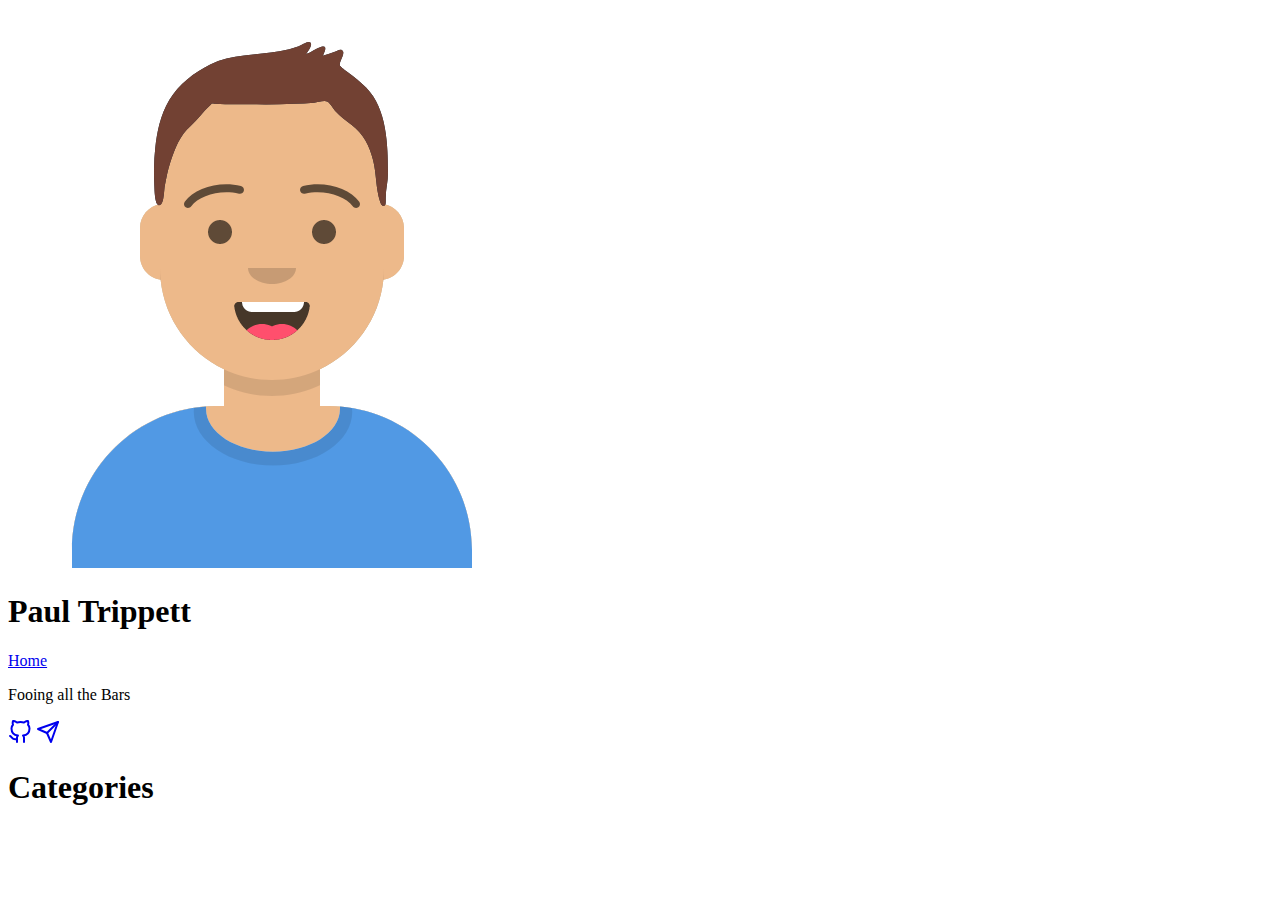
==== categories/index.html @ f8c8dffc "rebuilding site Sun 17 Jan 2021 04:38:12 PM UTC" ====
<!doctype html>
<html lang="en-gb">
  <head>
    <title>Categories // Paul Trippett</title>
    <link rel="shortcut icon" href="/favicon.ico" />
    <meta charset="utf-8" />
    <meta name="viewport" content="width=device-width, initial-scale=1" />
    <meta name="description" content="" />
    <link rel="stylesheet" href="https://www.trippett.org/css/main.min.4ecfaf0fad326fd2372656e8f93c8e08fdf9cc68303b415113906ec014c50acd.css" />
  </head>
  <body>
    <header class="app-header">
      <a href="https://www.trippett.org/"><img class="app-header-avatar" src="/avatar.png" alt="Paul Trippett" /></a>
      <h1>Paul Trippett</h1>
      <nav class="app-header-menu">
          <a class="app-header-menu-item" href="/">Home</a>
      </nav>
      <p>Fooing all the Bars</p>
      <div class="app-header-social">
        
          <a target="_blank" href="https://github.com/ptrippett" rel="noreferrer noopener"><svg xmlns="http://www.w3.org/2000/svg" width="24" height="24" viewBox="0 0 24 24" fill="none" stroke="currentColor" stroke-width="2" stroke-linecap="round" stroke-linejoin="round" class="icon icon-github">
  <title>github</title>
  <path d="M9 19c-5 1.5-5-2.5-7-3m14 6v-3.87a3.37 3.37 0 0 0-.94-2.61c3.14-.35 6.44-1.54 6.44-7A5.44 5.44 0 0 0 20 4.77 5.07 5.07 0 0 0 19.91 1S18.73.65 16 2.48a13.38 13.38 0 0 0-7 0C6.27.65 5.09 1 5.09 1A5.07 5.07 0 0 0 5 4.77a5.44 5.44 0 0 0-1.5 3.78c0 5.42 3.3 6.61 6.44 7A3.37 3.37 0 0 0 9 18.13V22"></path>
</svg></a>
        
          <a target="_blank" href="https://matrix.trippett.org" rel="noreferrer noopener"><svg xmlns="http://www.w3.org/2000/svg" width="24" height="24" viewBox="0 0 24 24" fill="none" stroke="currentColor" stroke-width="2" stroke-linecap="round" stroke-linejoin="round" class="icon icon-send">
  <title>send</title>
  <line x1="22" y1="2" x2="11" y2="13"></line><polygon points="22 2 15 22 11 13 2 9 22 2"></polygon>
</svg></a>
        
      </div>
    </header>
    <main class="app-container">
      
  <article>
    <h1>Categories</h1>
    <ul class="tags-list">
      
    </ul>
  </article>

    </main>
  </body>
</html>
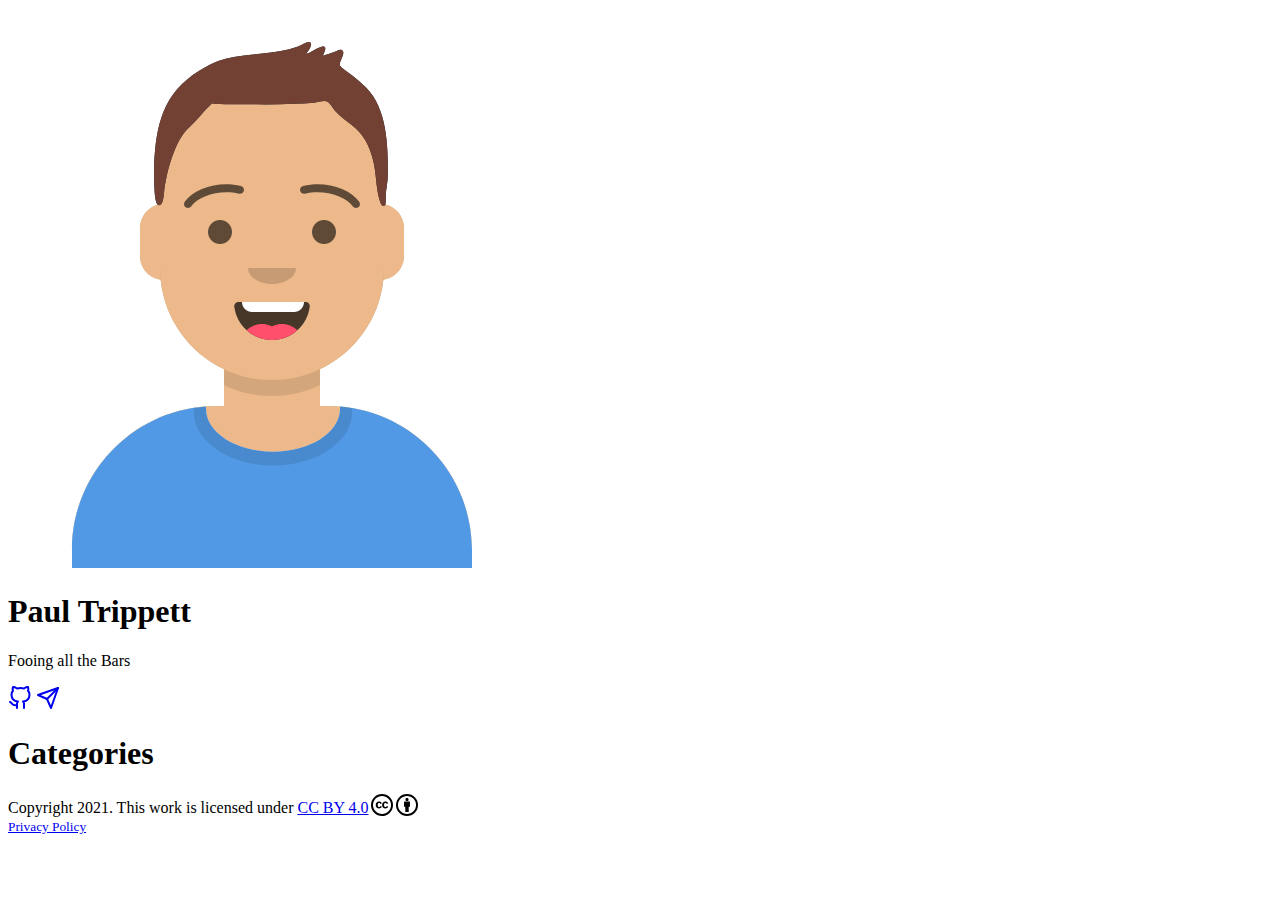
==== commit 25a5f6c4: "rebuilding site Mon 18 Jan 2021 12:14:09 AM UTC" ====
--- a/categories/index.html
+++ b/categories/index.html
@@ -6,15 +6,12 @@
     <meta charset="utf-8" />
     <meta name="viewport" content="width=device-width, initial-scale=1" />
     <meta name="description" content="" />
-    <link rel="stylesheet" href="https://www.trippett.org/css/main.min.4ecfaf0fad326fd2372656e8f93c8e08fdf9cc68303b415113906ec014c50acd.css" />
+    <link rel="stylesheet" href="https://trippett.org/css/main.min.d72051ab89f65534a5b7bffc2ee306cab4774a067881586a87dca896e758337d.css" />
   </head>
   <body>
     <header class="app-header">
-      <a href="https://www.trippett.org/"><img class="app-header-avatar" src="/avatar.png" alt="Paul Trippett" /></a>
+      <a href="https://trippett.org/"><img class="app-header-avatar" src="/avatar.png" alt="Paul Trippett" /></a>
       <h1>Paul Trippett</h1>
-      <nav class="app-header-menu">
-          <a class="app-header-menu-item" href="/">Home</a>
-      </nav>
       <p>Fooing all the Bars</p>
       <div class="app-header-social">
         
@@ -23,7 +20,7 @@
   <path d="M9 19c-5 1.5-5-2.5-7-3m14 6v-3.87a3.37 3.37 0 0 0-.94-2.61c3.14-.35 6.44-1.54 6.44-7A5.44 5.44 0 0 0 20 4.77 5.07 5.07 0 0 0 19.91 1S18.73.65 16 2.48a13.38 13.38 0 0 0-7 0C6.27.65 5.09 1 5.09 1A5.07 5.07 0 0 0 5 4.77a5.44 5.44 0 0 0-1.5 3.78c0 5.42 3.3 6.61 6.44 7A3.37 3.37 0 0 0 9 18.13V22"></path>
 </svg></a>
         
-          <a target="_blank" href="https://matrix.trippett.org" rel="noreferrer noopener"><svg xmlns="http://www.w3.org/2000/svg" width="24" height="24" viewBox="0 0 24 24" fill="none" stroke="currentColor" stroke-width="2" stroke-linecap="round" stroke-linejoin="round" class="icon icon-send">
+          <a target="_blank" href="https://matrix.to/#/@paul:trippett.org" rel="noreferrer noopener"><svg xmlns="http://www.w3.org/2000/svg" width="24" height="24" viewBox="0 0 24 24" fill="none" stroke="currentColor" stroke-width="2" stroke-linecap="round" stroke-linejoin="round" class="icon icon-send">
   <title>send</title>
   <line x1="22" y1="2" x2="11" y2="13"></line><polygon points="22 2 15 22 11 13 2 9 22 2"></polygon>
 </svg></a>
@@ -40,5 +37,9 @@
   </article>
 
     </main>
+    <footer>
+      Copyright 2021. <span xmlns:cc="http://creativecommons.org/ns#">This work is licensed under <a href="http://creativecommons.org/licenses/by/4.0/" target="_blank" rel="license noopener noreferrer" style="display:inline-block;">CC BY 4.0<img style="height:22px!important;margin-left:3px;vertical-align:text-bottom;" src="/cc.svg"><img style="height:22px!important;margin-left:3px;vertical-align:text-bottom;" src="/by.svg"></a></span><br />
+      <small><a href="/privacy/">Privacy Policy</a></small>
+    </footer>
   </body>
 </html>
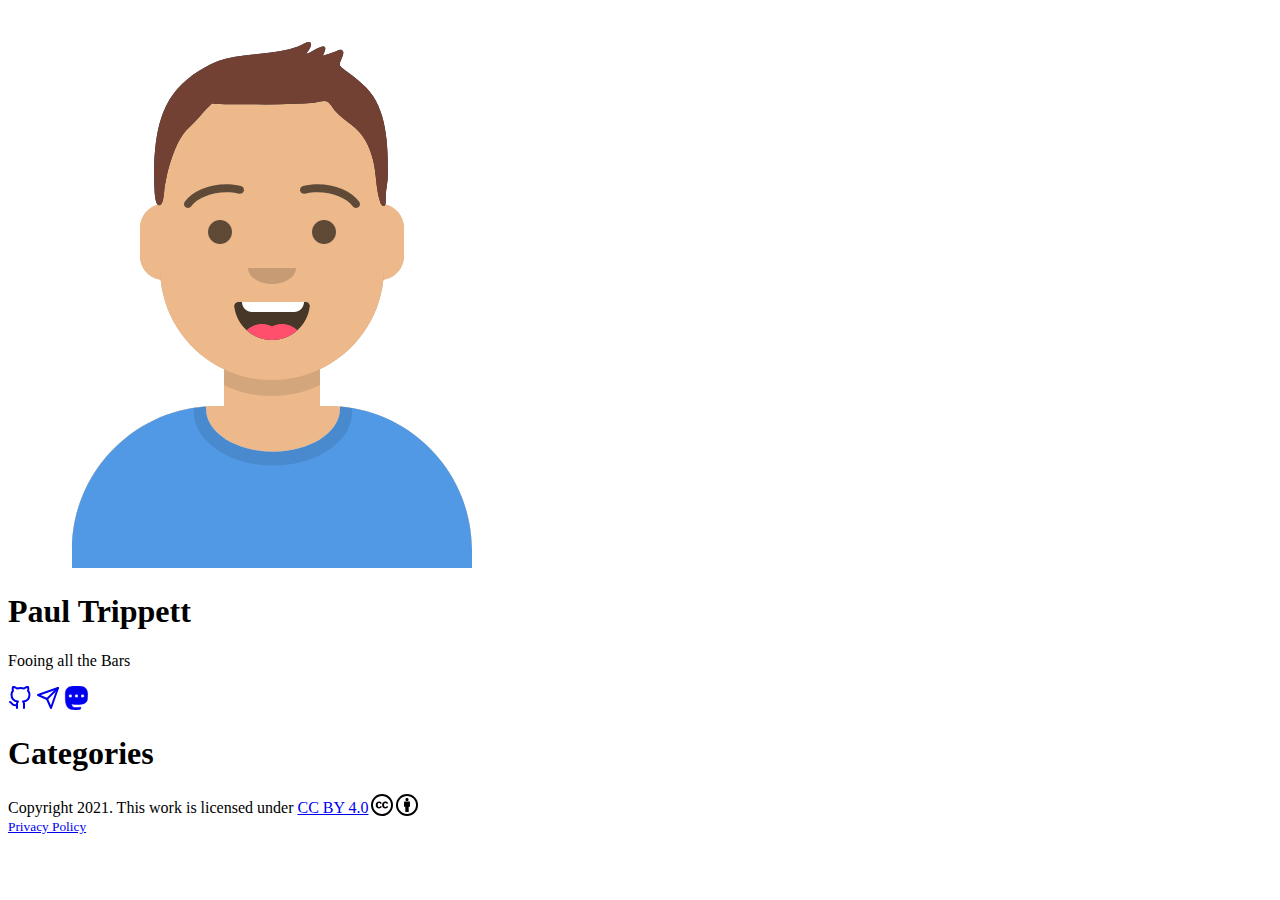
==== commit 8753567b: "rebuilding site Wed 20 Jan 2021 09:02:23 PM UTC" ====
--- a/categories/index.html
+++ b/categories/index.html
@@ -15,14 +15,18 @@
       <p>Fooing all the Bars</p>
       <div class="app-header-social">
         
-          <a target="_blank" href="https://github.com/ptrippett" rel="noreferrer noopener"><svg xmlns="http://www.w3.org/2000/svg" width="24" height="24" viewBox="0 0 24 24" fill="none" stroke="currentColor" stroke-width="2" stroke-linecap="round" stroke-linejoin="round" class="icon icon-github">
+          <a target="_blank" href="https://github.com/ptrippett" rel="noreferrer noopener "><svg xmlns="http://www.w3.org/2000/svg" width="24" height="24" viewBox="0 0 24 24" fill="none" stroke="currentColor" stroke-width="2" stroke-linecap="round" stroke-linejoin="round" class="icon icon-github">
   <title>github</title>
   <path d="M9 19c-5 1.5-5-2.5-7-3m14 6v-3.87a3.37 3.37 0 0 0-.94-2.61c3.14-.35 6.44-1.54 6.44-7A5.44 5.44 0 0 0 20 4.77 5.07 5.07 0 0 0 19.91 1S18.73.65 16 2.48a13.38 13.38 0 0 0-7 0C6.27.65 5.09 1 5.09 1A5.07 5.07 0 0 0 5 4.77a5.44 5.44 0 0 0-1.5 3.78c0 5.42 3.3 6.61 6.44 7A3.37 3.37 0 0 0 9 18.13V22"></path>
 </svg></a>
         
-          <a target="_blank" href="https://matrix.to/#/@paul:trippett.org" rel="noreferrer noopener"><svg xmlns="http://www.w3.org/2000/svg" width="24" height="24" viewBox="0 0 24 24" fill="none" stroke="currentColor" stroke-width="2" stroke-linecap="round" stroke-linejoin="round" class="icon icon-send">
+          <a target="_blank" href="https://matrix.to/#/@paul:trippett.org" rel="noreferrer noopener "><svg xmlns="http://www.w3.org/2000/svg" width="24" height="24" viewBox="0 0 24 24" fill="none" stroke="currentColor" stroke-width="2" stroke-linecap="round" stroke-linejoin="round" class="icon icon-send">
   <title>send</title>
   <line x1="22" y1="2" x2="11" y2="13"></line><polygon points="22 2 15 22 11 13 2 9 22 2"></polygon>
+</svg></a>
+        
+          <a target="_blank" href="https://fosstodon.org/@ptrippett" rel="noreferrer noopener me"><svg xmlns="http://www.w3.org/2000/svg" width="24" height="24" viewBox="0 0 90 100.80365" fill="none" stroke="currentColor" stroke-width="2" stroke-linecap="round" stroke-linejoin="round" class="icon icon-link">
+  <path d="M72.57077 49.00625c-3.9125 0-7.085-3.1825-7.085-7.095 0-3.91125 3.1725-7.09375 7.085-7.09375 3.92125 0 7.09375 3.1825 7.09375 7.09375 0 3.9125-3.1725 7.095-7.09375 7.095m-25.55875 0c-3.9225 0-7.095-3.1825-7.095-7.095 0-3.91125 3.1725-7.09375 7.095-7.09375 3.91125 0 7.09375 3.1825 7.09375 7.09375 0 3.9125-3.1825 7.095-7.09375 7.095m-25.57 0c-3.91125 0-7.08375-3.1825-7.08375-7.095 0-3.91125 3.1725-7.09375 7.08375-7.09375 3.92125 0 7.09375 3.1825 7.09375 7.09375 0 3.9125-3.1725 7.095-7.09375 7.095m72.5775-15.905c0-21.86625-14.32375-28.27375-14.32375-28.27375-7.23-3.31875-19.63-4.7125-32.5175-4.8275h-.3125c-12.88875.115-25.28875 1.50875-32.5075 4.8275 0 0-14.32375 6.4075-14.32375 28.27375 0 5.00375-.105 10.995.05125 17.34C.60577 71.83 4.00702 92.905 23.78327 98.1375c9.1125 2.4125 16.945 2.9125 23.24875 2.56875 11.4225-.63375 17.84-4.07625 17.84-4.07625l-.37375-8.3025s-8.16625 2.58-17.34125 2.2675c-9.09125-.3125-18.6825-.9775-20.16-12.13875-.135-.97875-.1975-2.02875-.1975-3.13125 0 0 8.915 2.185 20.2325 2.69375 6.9075.3225 13.39875-.39375 19.98375-1.185 12.6275-1.50875 23.62375-9.29 25.0075-16.405 2.17375-11.1925 1.99625-27.3275 1.99625-27.3275" fill="currentColor"/>
 </svg></a>
         
       </div>
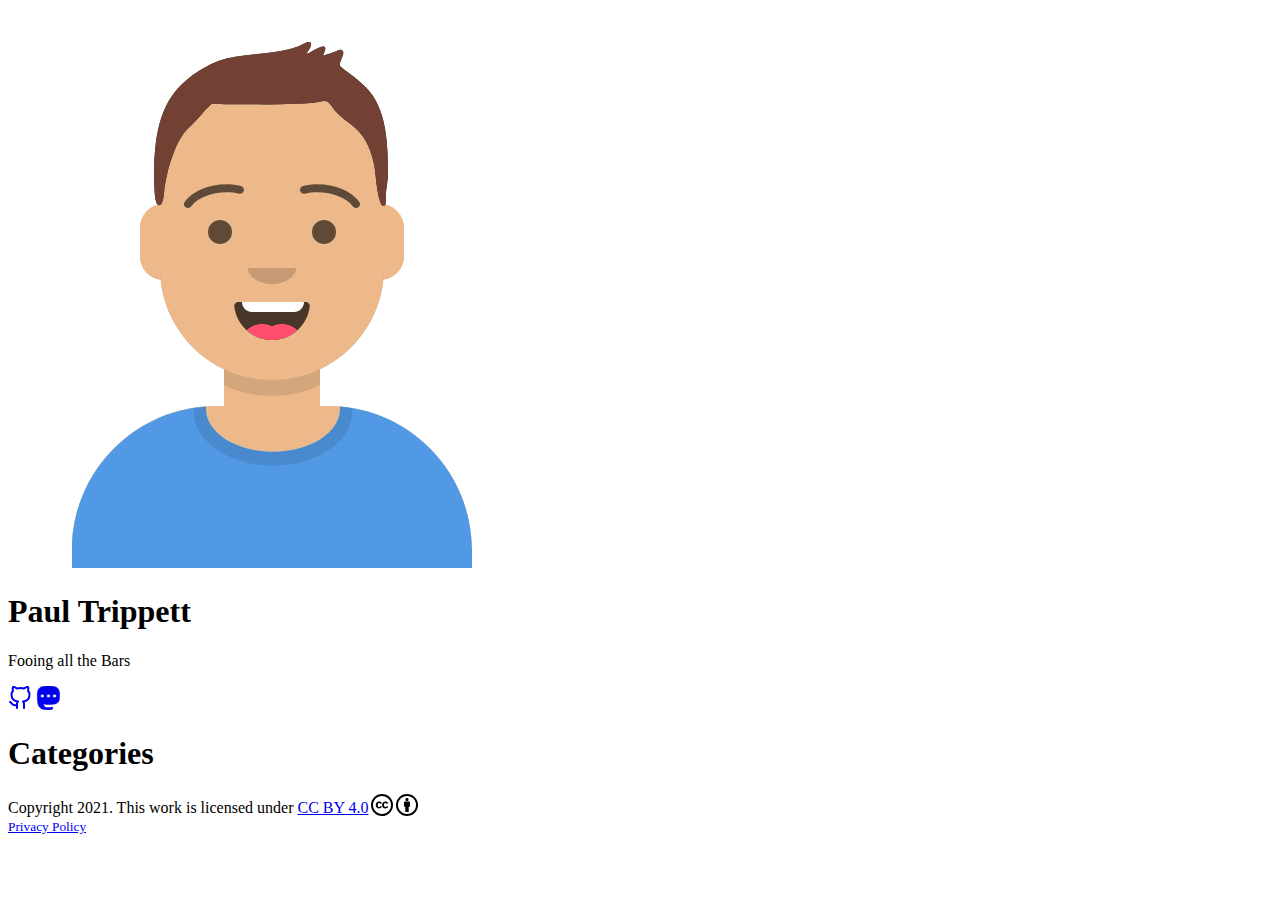
==== commit 55d59806: "rebuilding site Thu 21 Jan 2021 09:19:58 AM UTC" ====
--- a/categories/index.html
+++ b/categories/index.html
@@ -20,12 +20,7 @@
   <path d="M9 19c-5 1.5-5-2.5-7-3m14 6v-3.87a3.37 3.37 0 0 0-.94-2.61c3.14-.35 6.44-1.54 6.44-7A5.44 5.44 0 0 0 20 4.77 5.07 5.07 0 0 0 19.91 1S18.73.65 16 2.48a13.38 13.38 0 0 0-7 0C6.27.65 5.09 1 5.09 1A5.07 5.07 0 0 0 5 4.77a5.44 5.44 0 0 0-1.5 3.78c0 5.42 3.3 6.61 6.44 7A3.37 3.37 0 0 0 9 18.13V22"></path>
 </svg></a>
         
-          <a target="_blank" href="https://matrix.to/#/@paul:trippett.org" rel="noreferrer noopener "><svg xmlns="http://www.w3.org/2000/svg" width="24" height="24" viewBox="0 0 24 24" fill="none" stroke="currentColor" stroke-width="2" stroke-linecap="round" stroke-linejoin="round" class="icon icon-send">
-  <title>send</title>
-  <line x1="22" y1="2" x2="11" y2="13"></line><polygon points="22 2 15 22 11 13 2 9 22 2"></polygon>
-</svg></a>
-        
-          <a target="_blank" href="https://fosstodon.org/@ptrippett" rel="noreferrer noopener me"><svg xmlns="http://www.w3.org/2000/svg" width="24" height="24" viewBox="0 0 90 100.80365" fill="none" stroke="currentColor" stroke-width="2" stroke-linecap="round" stroke-linejoin="round" class="icon icon-link">
+          <a target="_blank" href="https://ruby.social/@ptrippett" rel="noreferrer noopener me"><svg xmlns="http://www.w3.org/2000/svg" width="24" height="24" viewBox="0 0 90 100.80365" fill="none" stroke="currentColor" stroke-width="2" stroke-linecap="round" stroke-linejoin="round" class="icon icon-link">
   <path d="M72.57077 49.00625c-3.9125 0-7.085-3.1825-7.085-7.095 0-3.91125 3.1725-7.09375 7.085-7.09375 3.92125 0 7.09375 3.1825 7.09375 7.09375 0 3.9125-3.1725 7.095-7.09375 7.095m-25.55875 0c-3.9225 0-7.095-3.1825-7.095-7.095 0-3.91125 3.1725-7.09375 7.095-7.09375 3.91125 0 7.09375 3.1825 7.09375 7.09375 0 3.9125-3.1825 7.095-7.09375 7.095m-25.57 0c-3.91125 0-7.08375-3.1825-7.08375-7.095 0-3.91125 3.1725-7.09375 7.08375-7.09375 3.92125 0 7.09375 3.1825 7.09375 7.09375 0 3.9125-3.1725 7.095-7.09375 7.095m72.5775-15.905c0-21.86625-14.32375-28.27375-14.32375-28.27375-7.23-3.31875-19.63-4.7125-32.5175-4.8275h-.3125c-12.88875.115-25.28875 1.50875-32.5075 4.8275 0 0-14.32375 6.4075-14.32375 28.27375 0 5.00375-.105 10.995.05125 17.34C.60577 71.83 4.00702 92.905 23.78327 98.1375c9.1125 2.4125 16.945 2.9125 23.24875 2.56875 11.4225-.63375 17.84-4.07625 17.84-4.07625l-.37375-8.3025s-8.16625 2.58-17.34125 2.2675c-9.09125-.3125-18.6825-.9775-20.16-12.13875-.135-.97875-.1975-2.02875-.1975-3.13125 0 0 8.915 2.185 20.2325 2.69375 6.9075.3225 13.39875-.39375 19.98375-1.185 12.6275-1.50875 23.62375-9.29 25.0075-16.405 2.17375-11.1925 1.99625-27.3275 1.99625-27.3275" fill="currentColor"/>
 </svg></a>
         
